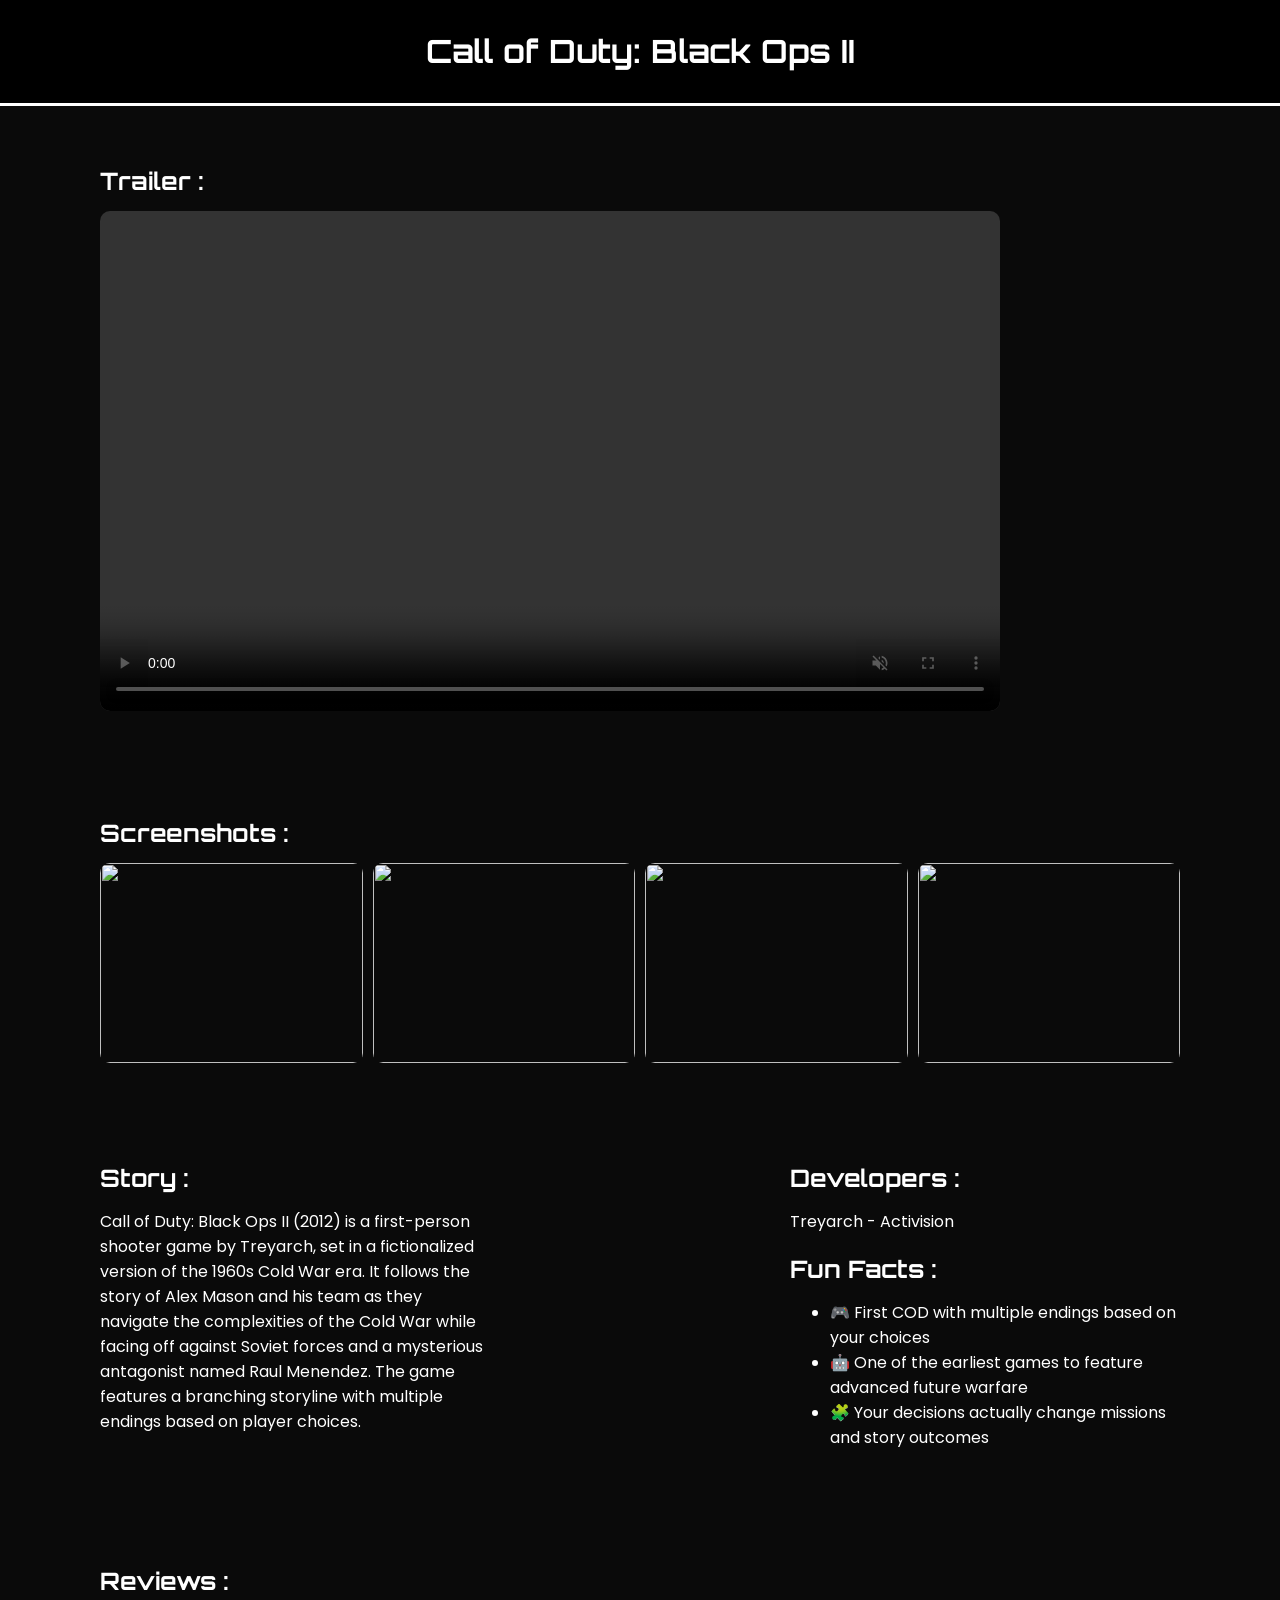
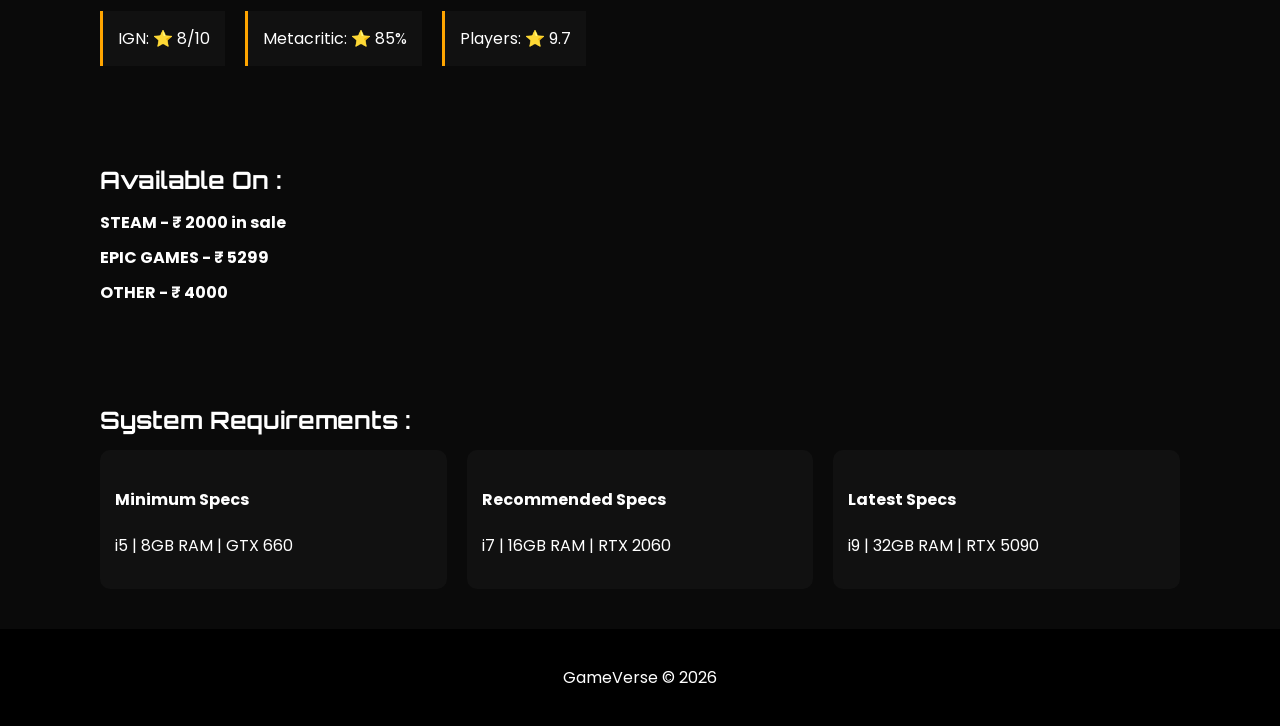
==== webpages_games/codblackops.html @ d49d6ac0 "2 more webpages" ====
<!DOCTYPE html>
<html lang="en">
<head>
  <meta charset="UTF-8">
  <title>COD OPS II</title>
  <meta name="viewport" content="width=device-width, initial-scale=1.0">

  <!-- Fonts -->
  <link href="https://fonts.googleapis.com/css2?family=Orbitron:wght@600;900&family=Poppins:wght@300;400;600&display=swap" rel="stylesheet">

  <link rel="stylesheet" href="codblackops.css">
</head>

<body>

<!-- TOP BAR -->
<header class="topbar">
  <h1>Call of Duty: Black Ops II</h1>
</header>

<!-- TRAILER -->
<section class="container">
  <h2>Trailer :</h2>
  <video controls autoplay loop muted>
    <source src="/video_gameverse/codblackops_trailer.mp4" type="video/mp4">
  </video>

</section>

<!-- GALLERY -->
<section class="container">
  <h2>Screenshots :</h2>
  <div class="gallery">
    <img src="/images_gameverse/codblackops_1.jpg">
    <img src="/images_gameverse/codblackops_2.jpg">
    <img src="/images_gameverse/codblackops_3.jpg">
    <img src="/images_gameverse/codblackops_4.jpg">
  </div>
</section>

<!-- INFO GRID -->
<section class="container grid">

  <div>
    <h2>Story :</h2>
    <p>
      Call of Duty: Black Ops II (2012) is a first-person shooter game by Treyarch, 
      set in a fictionalized version of the 1960s Cold War era. It follows the story of 
      Alex Mason and his team as they navigate the complexities of the Cold War while 
      facing off against Soviet forces and a mysterious antagonist named Raul Menendez. 
      The game features a branching storyline with multiple endings based on player choices. 
    </p>
  </div>

  <div>
    <h2>Developers :</h2>
    <p>Treyarch - Activision</p>

    <h2 style="margin-top:20px;">Fun Facts :</h2>
    <ul>
      <li>🎮 First COD with multiple endings based on your choices</li>
      <li>🤖 One of the earliest games to feature advanced future warfare</li>
      <li>🧩 Your decisions actually change missions and story outcomes</li>
    </ul>
  </div>

</section>

<!-- REVIEWS -->
<section class="container">
  <h2>Reviews :</h2>
  <div class="reviews">
    <div>IGN: ⭐ 8/10</div>
    <div>Metacritic: ⭐ 85%</div>
    <div>Players: ⭐ 9.7</div>
  </div>
</section>

<!-- BUY -->
<section class="container">
  <h2>Available On :</h2>
  <div class="buy">
    <span><b>STEAM - ₹ 2000 in sale</b></span>
    <span><b>EPIC GAMES - ₹ 5299</b></span>
    <span><b>OTHER - ₹ 4000</b></span>
  </div>
</section>

<!-- SYSTEM -->
<section class="container">
  <h2>System Requirements :</h2>

  <div class="system">
    <div>
      <h4>Minimum Specs</h4>
      <p>i5 | 8GB RAM | GTX 660</p>
    </div>

    <div>
      <h4>Recommended Specs</h4>
      <p>i7 | 16GB RAM | RTX 2060</p>
    </div>
    <div>
      <h4>Latest Specs</h4>
      <p>i9 | 32GB RAM | RTX 5090</p>
    </div>
  </div>
</section>

<footer>
  <p>GameVerse © 2026</p>
</footer>

</body>
</html>
---- webpages_games/codblackops.css ----
body {
  margin: 0;
  background: #0a0a0a;
  color: white;
  font-family: 'Poppins', sans-serif;
}

/* TOP BAR */
.topbar {
  display: flex;
  justify-content: center;
  padding: 10px 30px;
  background: black;
  border-bottom: 3px solid rgb(255, 255, 255);
}

.topbar h1 {
  font-family: 'Orbitron';
}

/* CONTAINER */
.container {
  padding: 40px 100px;
}

h2 {
  font-family: 'Orbitron';
  margin-bottom: 15px;
}

/* TRAILER */
video{
  width: 900px;
  height: 500px;
  border: none;
  border-radius: 10px;
}

/* GALLERY */
.gallery {
  display: grid;
  grid-template-columns: repeat(auto-fit, minmax(200px, 1fr));
  gap: 10px;
}

.gallery img {
  width: 100%;
  height: 200px;
  border-radius: 10px;
  transition: 0.3s;
}

.gallery img:hover {
  transform: scale(1.05);
}

/* GRID */
.grid {
  display: grid;
  grid-template-columns: 1fr 1fr;
  gap: 300px;
}

/* REVIEWS */
.reviews {
  display: flex;
  gap: 20px;
  flex-wrap: wrap;
}

.reviews div {
  background: #111;
  padding: 15px;
  border-left: 3px solid orange;
}

/* BUY */
.buy {
  display: flex;
  flex-direction: column;
  gap: 10px;
}

/* SYSTEM */
.system {
  display: flex;
  gap: 20px;
}

.system div {
  background: #111;
  padding: 15px;
  border-radius: 10px;
  flex: 1;
}

/* FOOTER */
footer {
  text-align: center;
  padding: 20px;
  background: black;
}

/* RESPONSIVE */
@media(max-width: 768px){
  .grid {
    grid-template-columns: 1fr;
  }

  .system {
    flex-direction: column;
  }
}
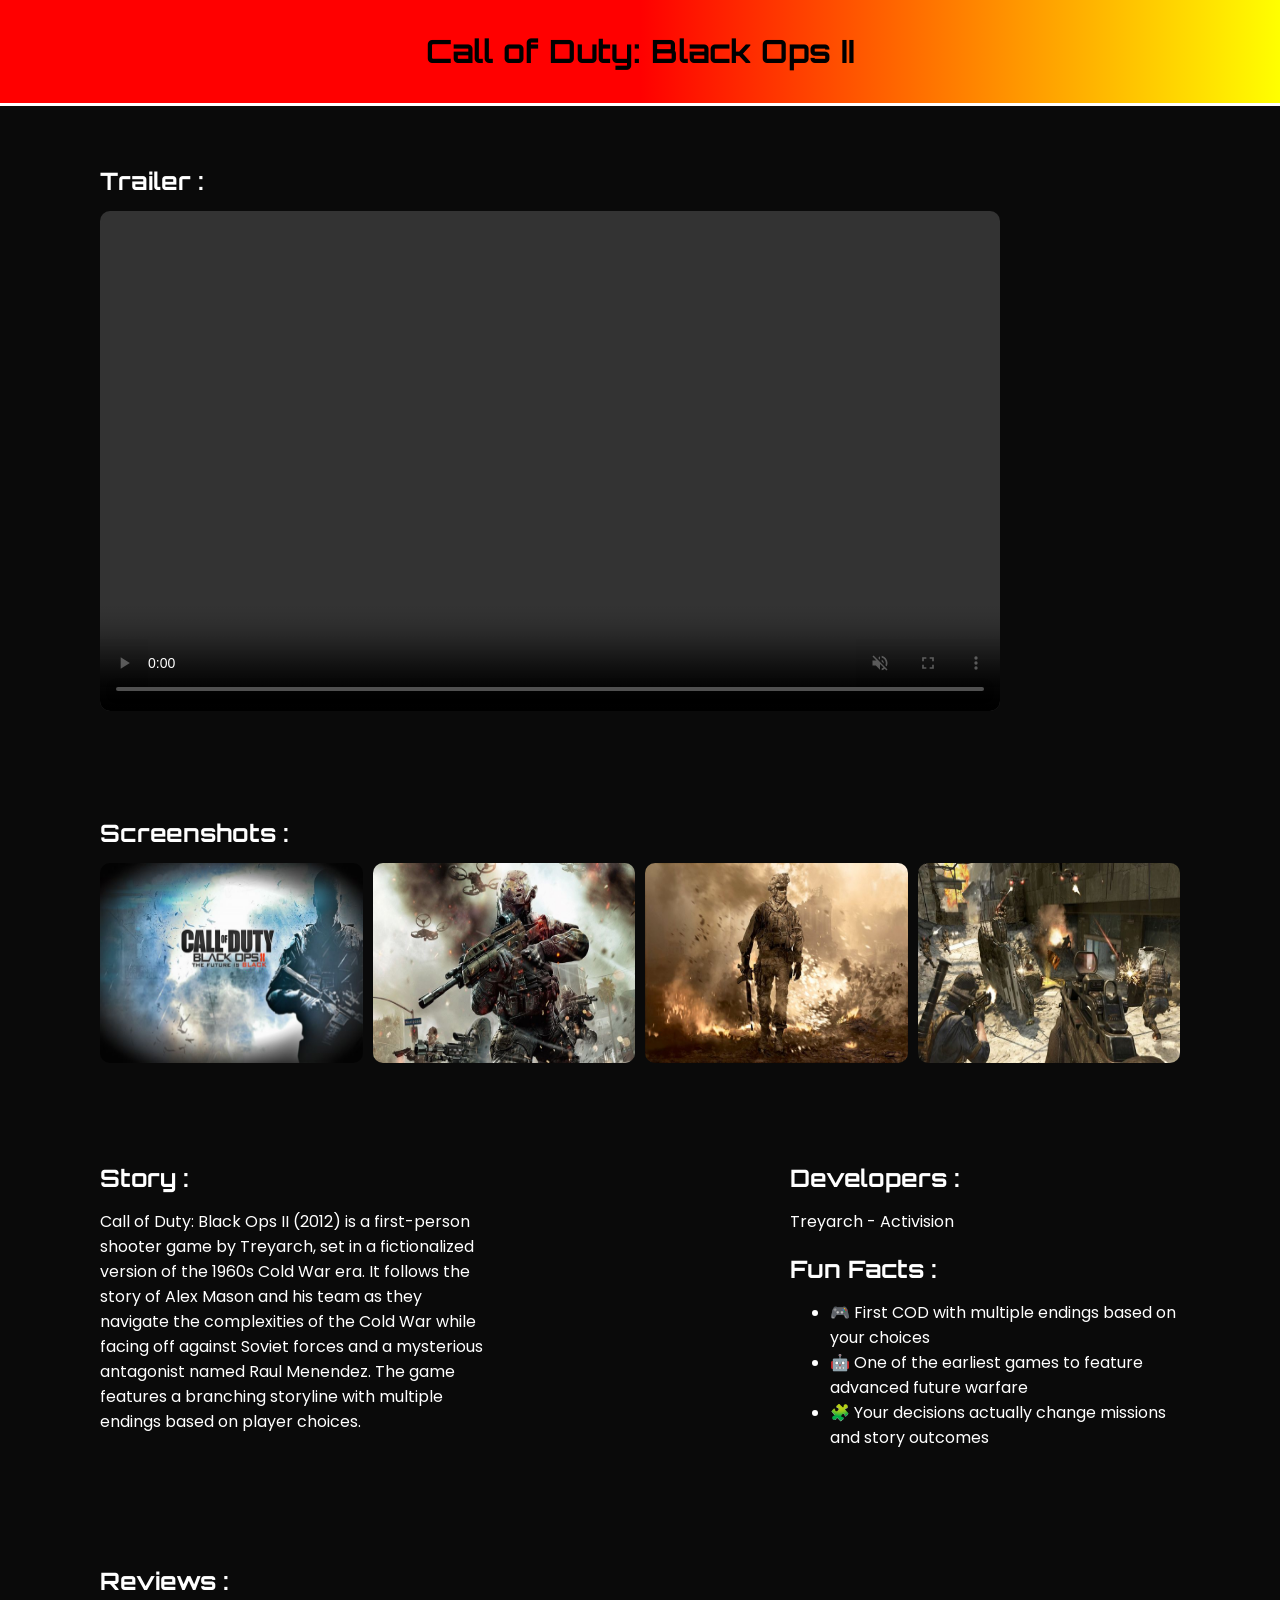
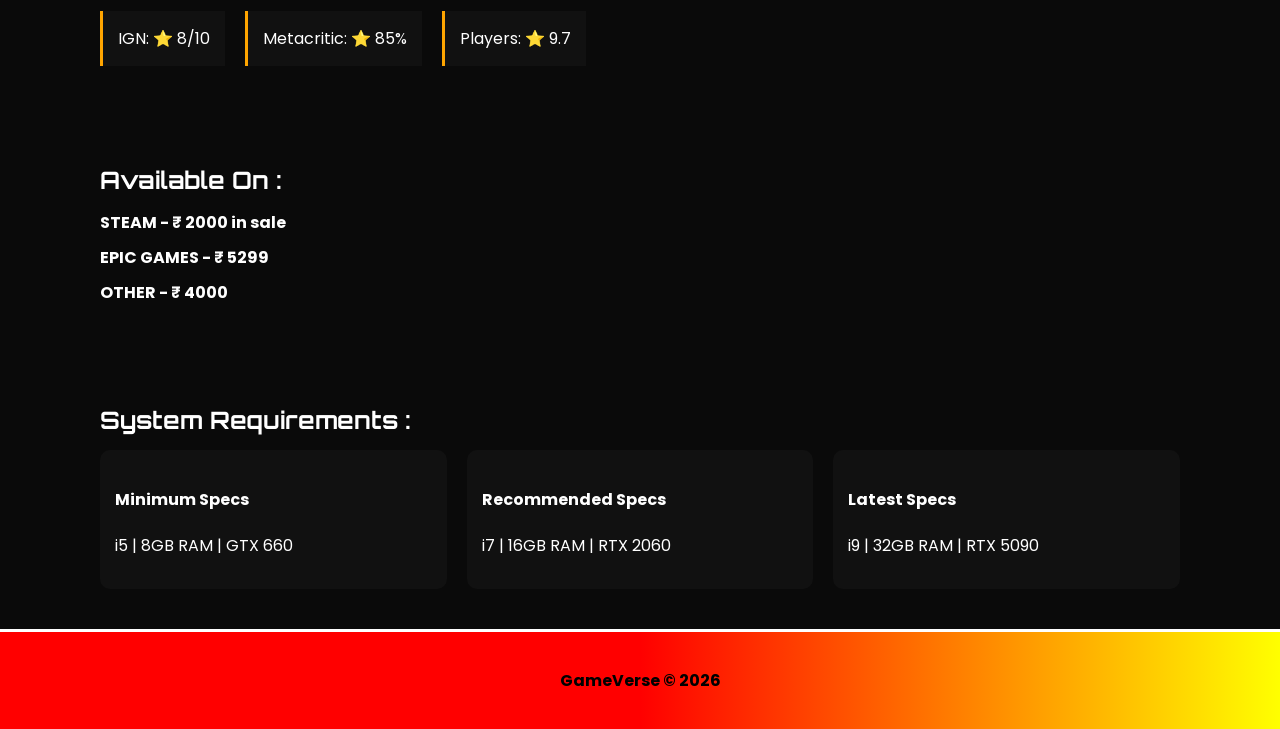
==== commit 21e445fc: "new changes in webpages" ====
--- a/webpages_games/codblackops.html
+++ b/webpages_games/codblackops.html
@@ -22,7 +22,7 @@
 <section class="container">
   <h2>Trailer :</h2>
   <video controls autoplay loop muted>
-    <source src="/video_gameverse/codblackops_trailer.mp4" type="video/mp4">
+    <source src="/video_gameverse/blackops2trailer.mp4" type="video/mp4">
   </video>
 
 </section>
@@ -31,10 +31,10 @@
 <section class="container">
   <h2>Screenshots :</h2>
   <div class="gallery">
-    <img src="/images_gameverse/codblackops_1.jpg">
-    <img src="/images_gameverse/codblackops_2.jpg">
-    <img src="/images_gameverse/codblackops_3.jpg">
-    <img src="/images_gameverse/codblackops_4.jpg">
+    <img src="/images_gameverse/codops1.jpg">
+    <img src="/images_gameverse/codops2.jpg">
+    <img src="/images_gameverse/codops3.jpg">
+    <img src="/images_gameverse/codops4.jpg">
   </div>
 </section>
 
--- a/webpages_games/codblackops.css
+++ b/webpages_games/codblackops.css
@@ -10,7 +10,8 @@
   display: flex;
   justify-content: center;
   padding: 10px 30px;
-  background: black;
+  color: black;
+  background: linear-gradient(90deg, #ff0000, #ff0000, #ffff00);
   border-bottom: 3px solid rgb(255, 255, 255);
 }
 
@@ -98,7 +99,10 @@
 footer {
   text-align: center;
   padding: 20px;
-  background: black;
+  background: linear-gradient(90deg, #ff0000, #ff0000, #ffff00);
+  font-weight: bold;
+  color: black;
+  border-top: 3px solid rgb(255, 255, 255);
 }
 
 /* RESPONSIVE */
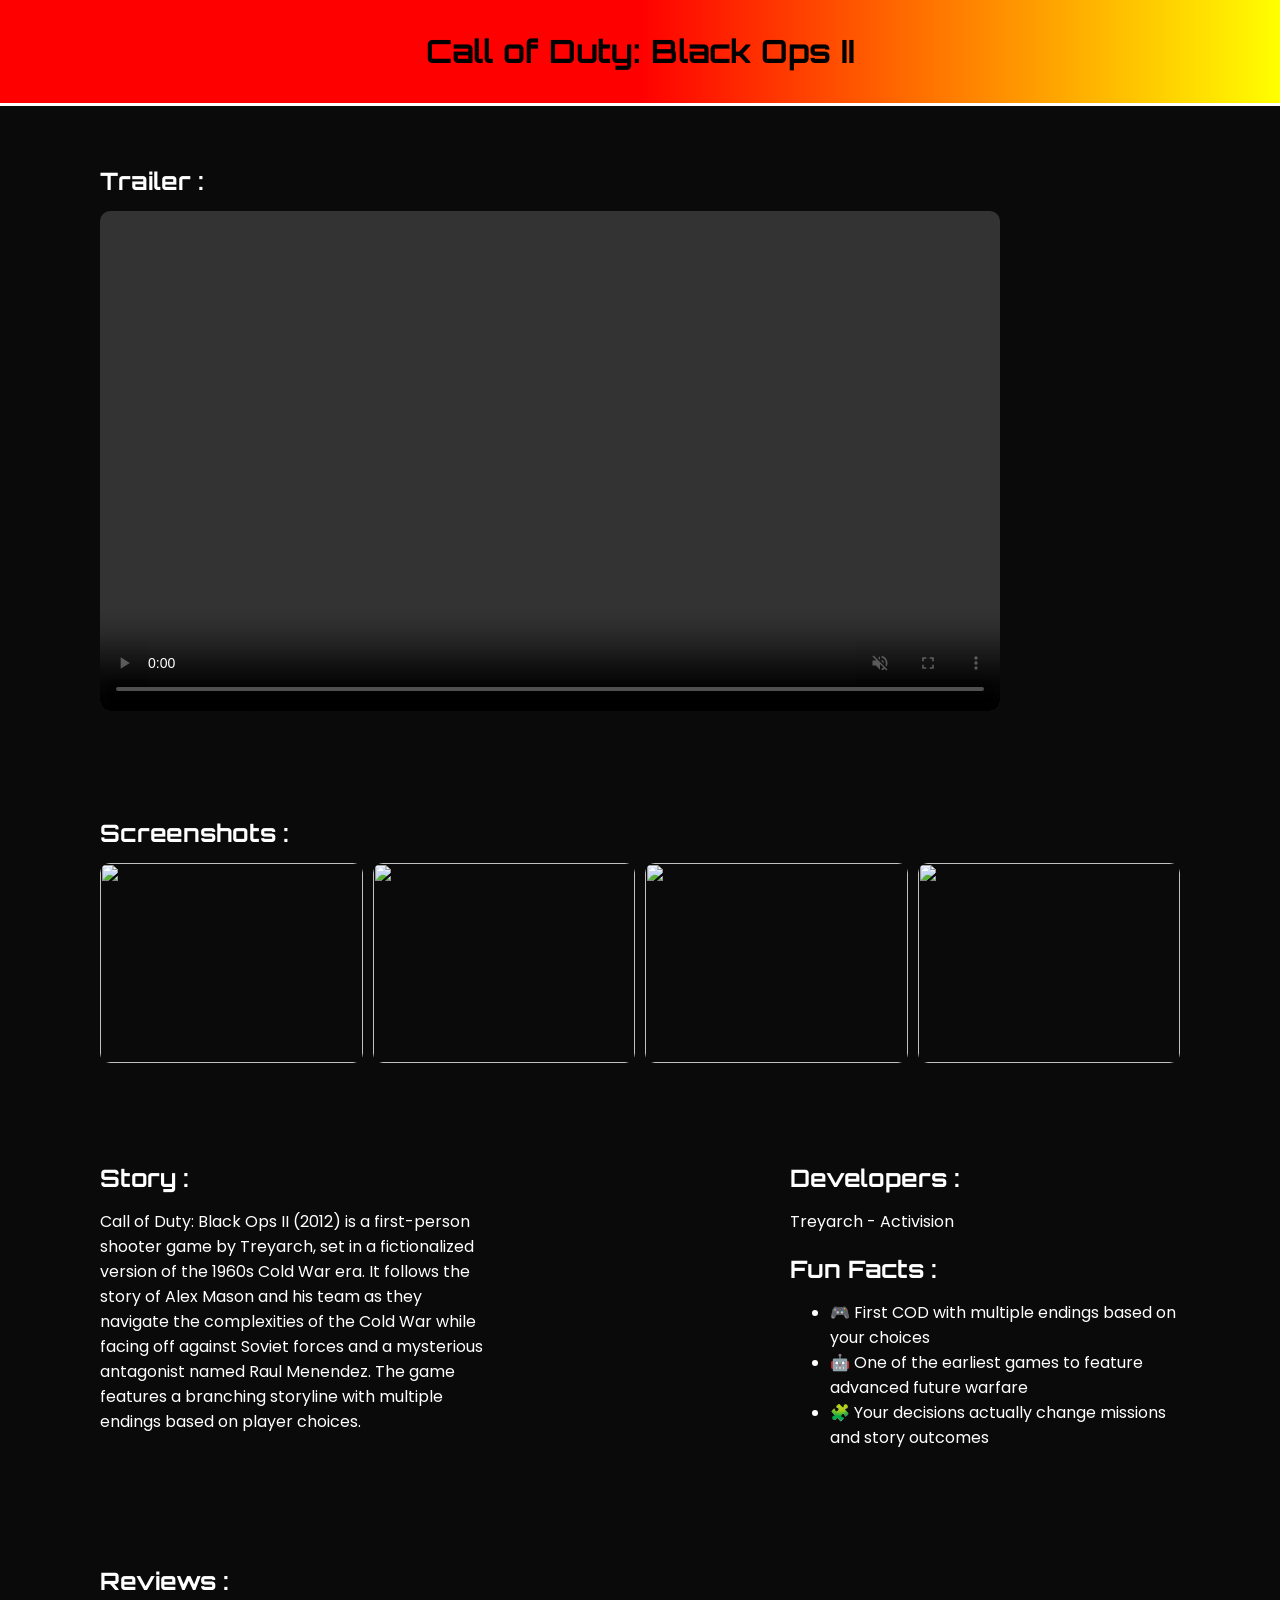
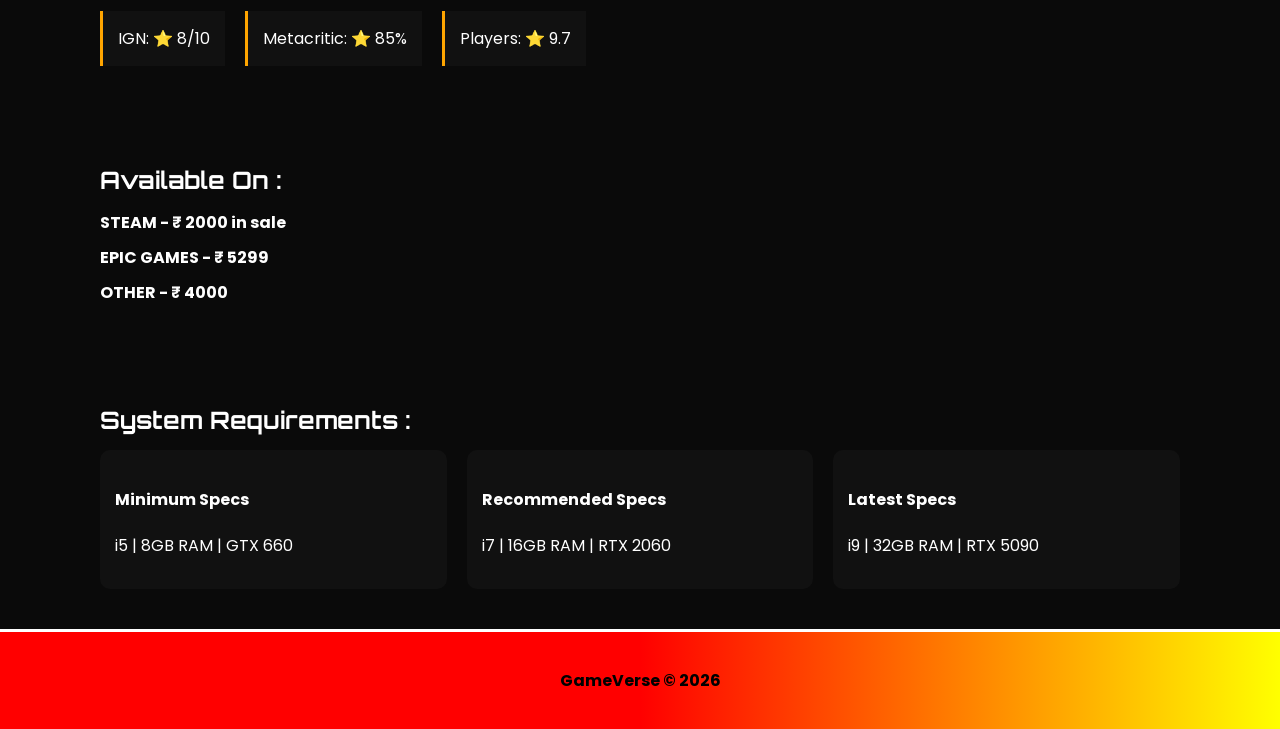
==== commit 218de45e: "new photo prblm" ====
--- a/webpages_games/codblackops.html
+++ b/webpages_games/codblackops.html
@@ -22,7 +22,7 @@
 <section class="container">
   <h2>Trailer :</h2>
   <video controls autoplay loop muted>
-    <source src="/video_gameverse/blackops2trailer.mp4" type="video/mp4">
+    <source src="./video_gameverse/blackops2trailer.mp4" type="video/mp4">
   </video>
 
 </section>
@@ -31,10 +31,10 @@
 <section class="container">
   <h2>Screenshots :</h2>
   <div class="gallery">
-    <img src="/images_gameverse/codops1.jpg">
-    <img src="/images_gameverse/codops2.jpg">
-    <img src="/images_gameverse/codops3.jpg">
-    <img src="/images_gameverse/codops4.jpg">
+    <img src="./images_gameverse/codops1.jpg">
+    <img src="./images_gameverse/codops2.jpg">
+    <img src="./images_gameverse/codops3.jpg">
+    <img src="./images_gameverse/codops4.jpg">
   </div>
 </section>
 
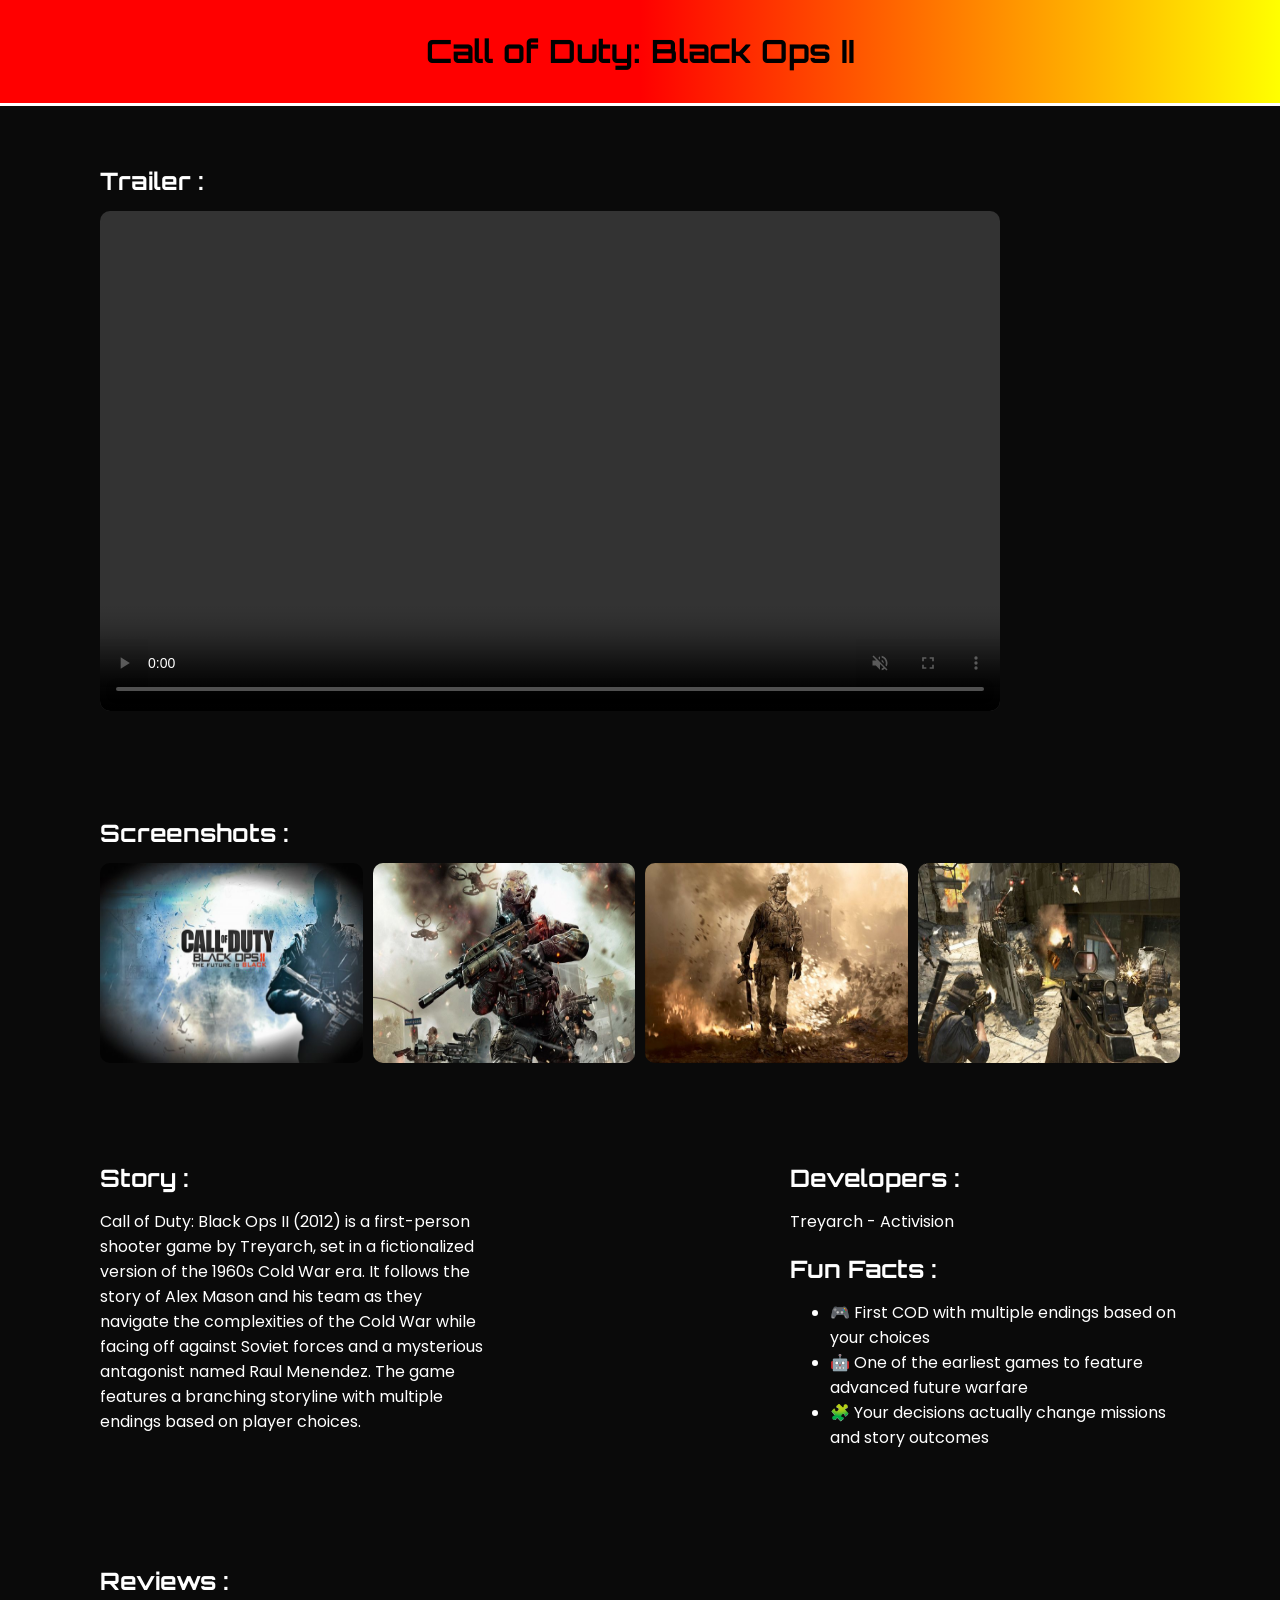
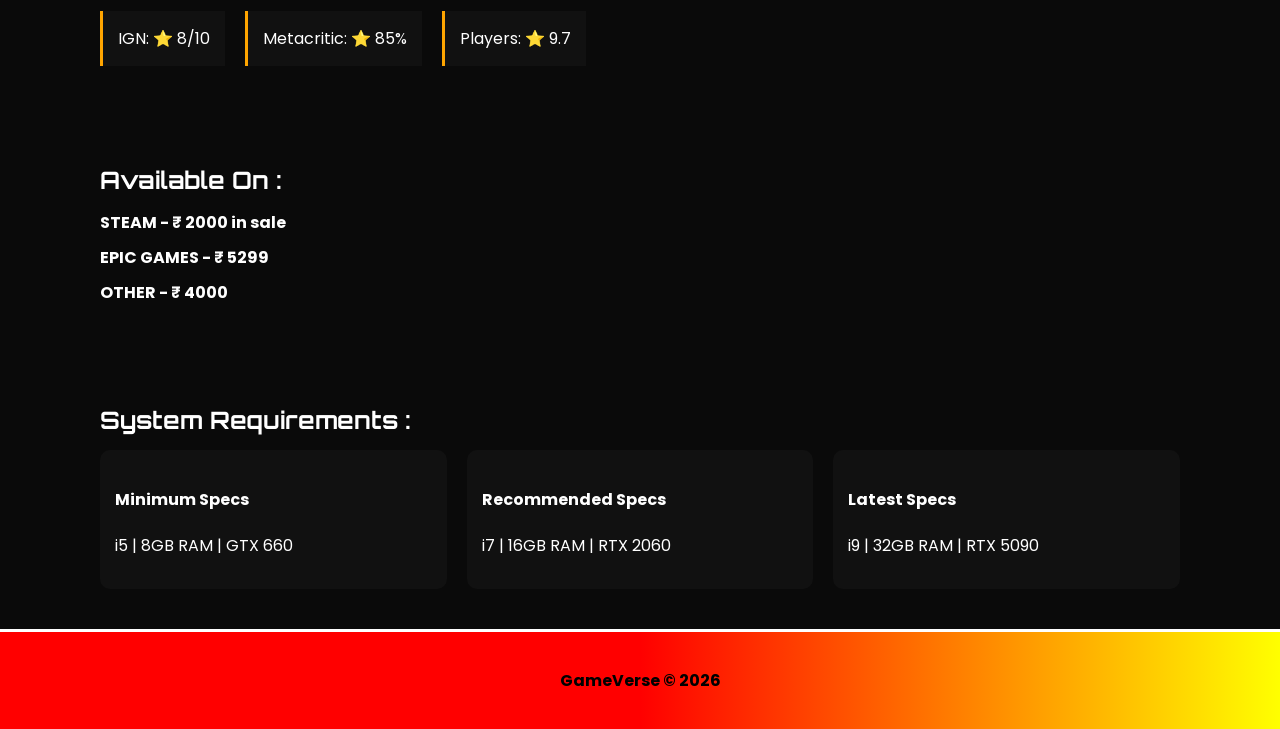
==== commit 2db1160b: "new photo prblm" ====
--- a/webpages_games/codblackops.html
+++ b/webpages_games/codblackops.html
@@ -22,7 +22,7 @@
 <section class="container">
   <h2>Trailer :</h2>
   <video controls autoplay loop muted>
-    <source src="./video_gameverse/blackops2trailer.mp4" type="video/mp4">
+    <source src="/video_gameverse/blackops2trailer.mp4" type="video/mp4">
   </video>
 
 </section>
@@ -31,10 +31,10 @@
 <section class="container">
   <h2>Screenshots :</h2>
   <div class="gallery">
-    <img src="./images_gameverse/codops1.jpg">
-    <img src="./images_gameverse/codops2.jpg">
-    <img src="./images_gameverse/codops3.jpg">
-    <img src="./images_gameverse/codops4.jpg">
+    <img src="/images_gameverse/codops1.jpg">
+    <img src="/images_gameverse/codops2.jpg">
+    <img src="/images_gameverse/codops3.jpg">
+    <img src="/images_gameverse/codops4.jpg">
   </div>
 </section>
 
